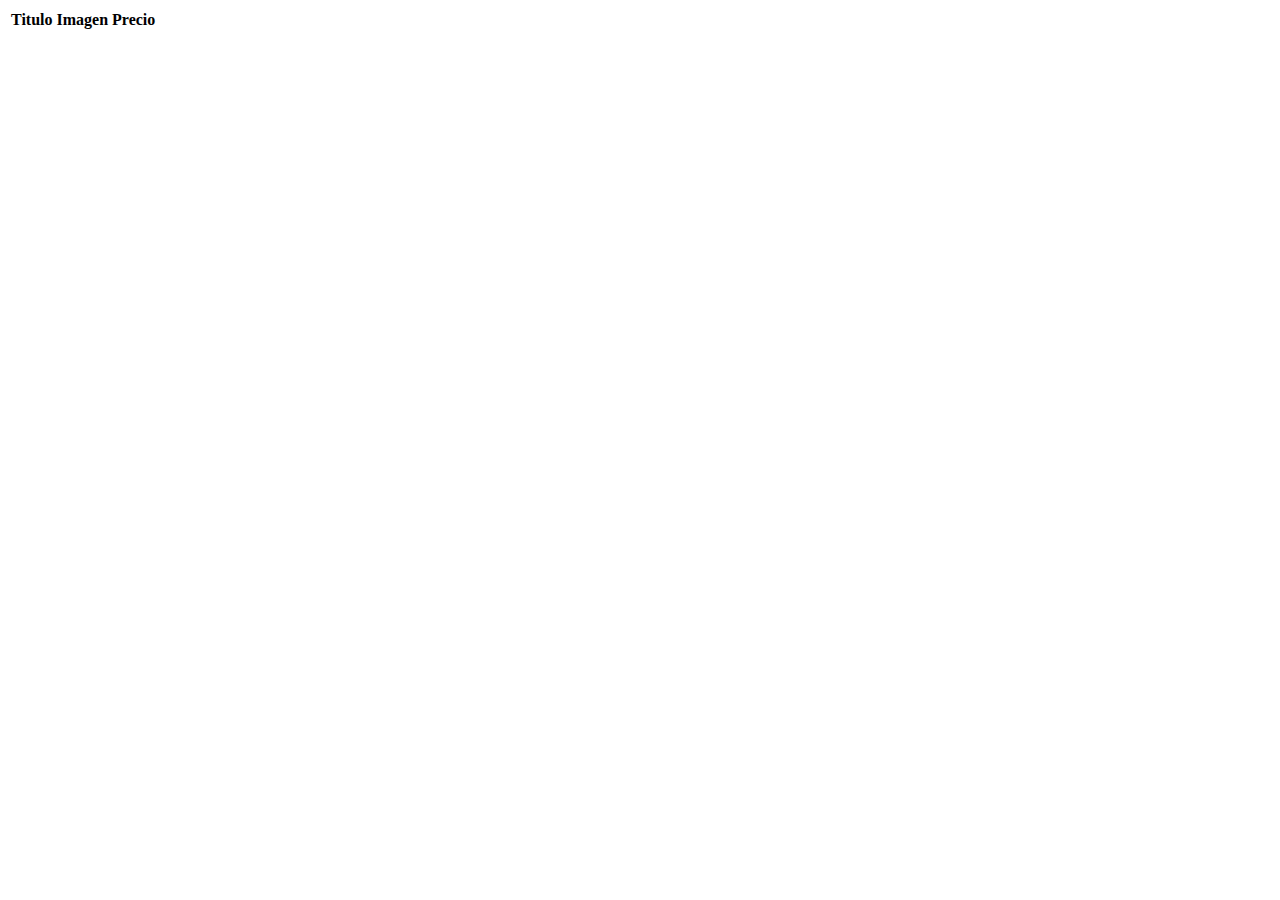
==== ProyectoWeb/index.html @ e08688aa "Proyecto web" ====
<!DOCTYPE html>
<html lang="en">
<head>
    <meta charset="UTF-8">
    <meta name="viewport" content="width=device-width, initial-scale=1.0">
    <title>Document</title>
</head>
<body>
    <table>
        <thead>
            <tr>
                <th>Titulo</th>
                <th>Imagen</th>
                <th>Precio</th>
            </tr>
        </thead>
        <tbody id="tabla-resultados">
            <!-- Los resultados se agregarán aquí dinámicamente desde JavaScript -->
        </tbody>
    </table>
    <script src="js/app.js"></script>
</body>
</html>
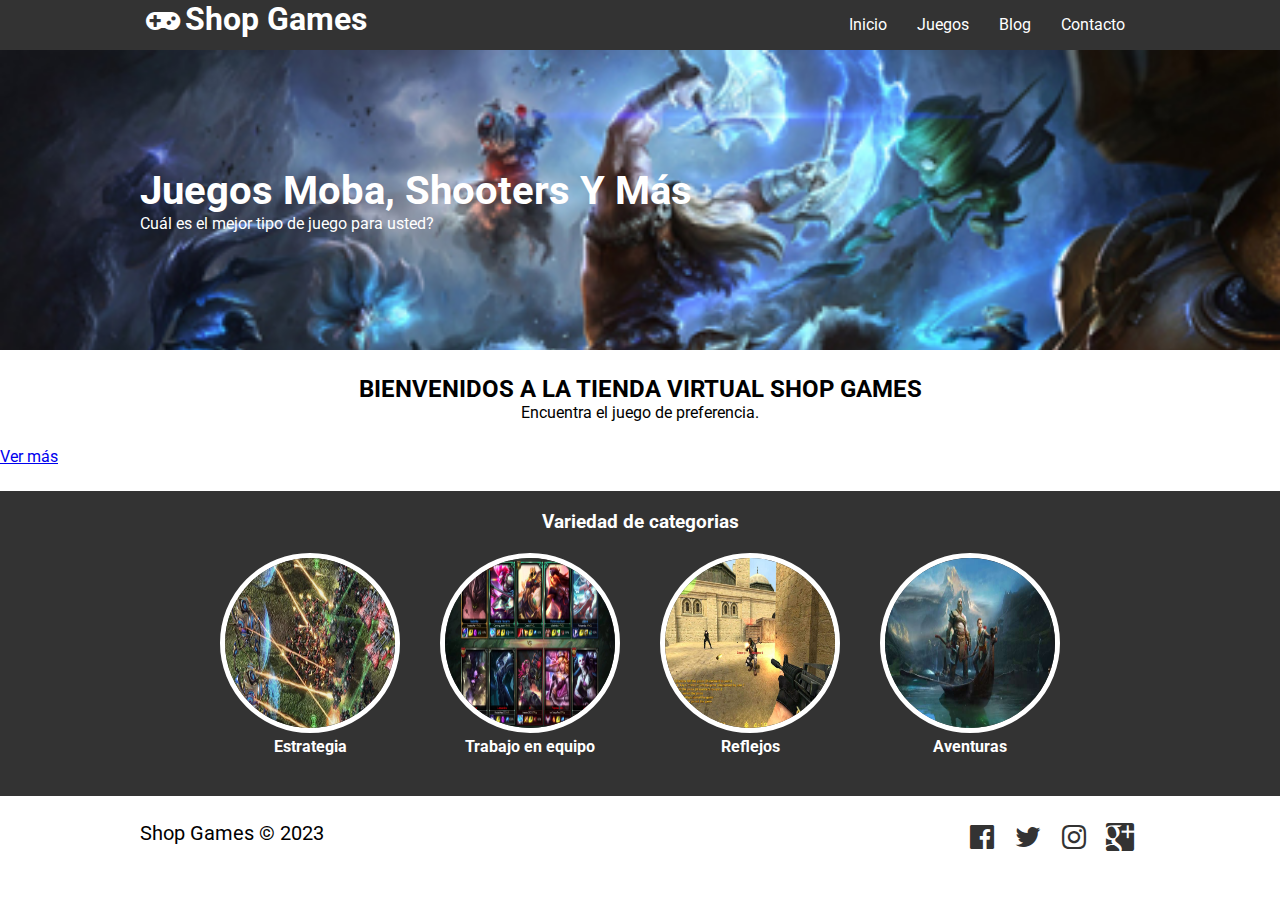
==== commit 4abfdeca: "Ejercicios JavaScript y avance proyecto" ====
--- a/ProyectoWeb/index.html
+++ b/ProyectoWeb/index.html
@@ -1,23 +1,97 @@
 <!DOCTYPE html>
-<html lang="en">
+<html>
+
 <head>
-    <meta charset="UTF-8">
-    <meta name="viewport" content="width=device-width, initial-scale=1.0">
-    <title>Document</title>
+    <meta charset="utf-8">
+    <meta http-equiv="X-UA-Compatible" content="IE=edge">
+    <title>My Games</title>
+    <meta name="description" content="Una guía interactiva de primeros pasos para Brackets.">
+    <link rel="stylesheet" href="css/fontello.css">
+    <link rel="stylesheet" href="css/estilo.css">
 </head>
+
 <body>
-    <table>
-        <thead>
-            <tr>
-                <th>Titulo</th>
-                <th>Imagen</th>
-                <th>Precio</th>
-            </tr>
-        </thead>
-        <tbody id="tabla-resultados">
-            <!-- Los resultados se agregarán aquí dinámicamente desde JavaScript -->
-        </tbody>
-    </table>
+    <header>
+
+        <div class="contenedor">
+            <h1 class="icon-gamepad">Shop Games </h1>
+            <input type="checkbox" id="menu-bar">
+            <label class="icon-menu" for="menu-bar"></label>
+
+            <nav class="menu">
+                <a href="">Inicio</a>
+                <a href="">Juegos</a>
+                <a href="">Blog</a>
+                <a href="">Contacto</a>
+
+
+            </nav>
+        </div>
+    </header>
+    <main>
+        <section id="banner">
+            <img src="img/banner.jpg">
+            <div class="contenedor">
+                <h2>Juegos Moba, Shooters Y Más</h2>
+                <p>Cuál es el mejor tipo de juego para usted?</p>
+               
+
+            </div>
+        </section>
+        <section id="bienvenidos">
+            <div class="contenedor">
+                <h2>BIENVENIDOS A LA TIENDA VIRTUAL SHOP GAMES</h2>
+                <p>Encuentra el juego de preferencia.</p>
+            </div>
+        </section>
+
+        <section id="blog">
+            <div class="contenedor">
+                <div id="resultados">
+                    <!-- Los resultados se agregarán aquí dinámicamente desde JavaScript -->
+                </div>
+
+            </div>
+
+
+            <a href="games.html">Ver más</a>
+        </section>
+        <section id="info">
+            <h3>Variedad de categorias</h3>
+            <div class="contenedor">
+                <div class="info-game">
+                    <img src="img/game1.jpg">
+                    <h4>Estrategia</h4>
+                </div>
+                <div class="info-game">
+                    <img src="img/game2.jpg">
+                    <h4>Trabajo en equipo</h4>
+                </div>
+                <div class="info-game">
+                    <img src="img/game3.jpg">
+                    <h4>Reflejos</h4>
+                </div>
+                <div class="info-game">
+                    <img src="img/game4.jpg">
+                    <h4>Aventuras</h4>
+                </div>
+
+            </div>
+        </section>
+
+    </main>
+    <footer>
+        <div class="contenedor">
+            <p class="copy">Shop Games &copy; 2023</p>
+            <div class="sociales">
+                <a class="icon-facebook-official"></a>
+                <a class="icon-twitter"></a>
+                <a class="icon-instagram"></a>
+                <a class="icon-googleplus-rect"></a>
+            </div>
+        </div>
+    </footer>
     <script src="js/app.js"></script>
 </body>
+
 </html>--- a/ProyectoWeb/css/fontello.css
+++ b/ProyectoWeb/css/fontello.css
@@ -0,0 +1,63 @@
+@font-face {
+  font-family: 'fontello';
+  src: url('../font/fontello.eot?48031291');
+  src: url('../font/fontello.eot?48031291#iefix') format('embedded-opentype'),
+       url('../font/fontello.woff2?48031291') format('woff2'),
+       url('../font/fontello.woff?48031291') format('woff'),
+       url('../font/fontello.ttf?48031291') format('truetype'),
+       url('../font/fontello.svg?48031291#fontello') format('svg');
+  font-weight: normal;
+  font-style: normal;
+}
+/* Chrome hack: SVG is rendered more smooth in Windozze. 100% magic, uncomment if you need it. */
+/* Note, that will break hinting! In other OS-es font will be not as sharp as it could be */
+/*
+@media screen and (-webkit-min-device-pixel-ratio:0) {
+  @font-face {
+    font-family: 'fontello';
+    src: url('../font/fontello.svg?48031291#fontello') format('svg');
+  }
+}
+*/
+ 
+ [class^="icon-"]:before, [class*=" icon-"]:before {
+  font-family: "fontello";
+  font-style: normal;
+  font-weight: normal;
+  speak: none;
+ 
+  display: inline-block;
+  text-decoration: inherit;
+  width: 1em;
+  margin-right: .2em;
+  text-align: center;
+  /* opacity: .8; */
+ 
+  /* For safety - reset parent styles, that can break glyph codes*/
+  font-variant: normal;
+  text-transform: none;
+ 
+  /* fix buttons height, for twitter bootstrap */
+  line-height: 1em;
+ 
+  /* Animation center compensation - margins should be symmetric */
+  /* remove if not needed */
+  margin-left: .2em;
+ 
+  /* you can be more comfortable with increased icons size */
+  /* font-size: 120%; */
+ 
+  /* Font smoothing. That was taken from TWBS */
+  -webkit-font-smoothing: antialiased;
+  -moz-osx-font-smoothing: grayscale;
+ 
+  /* Uncomment for 3D effect */
+  /* text-shadow: 1px 1px 1px rgba(127, 127, 127, 0.3); */
+}
+ 
+.icon-twitter:before { content: '\f099'; } /* '' */
+.icon-menu:before { content: '\f0c9'; } /* '' */
+.icon-gamepad:before { content: '\f11b'; } /* '' */
+.icon-instagram:before { content: '\f16d'; } /* '' */
+.icon-facebook-official:before { content: '\f230'; } /* '' */
+.icon-googleplus-rect:before { content: '\f309'; } /* '' */--- a/ProyectoWeb/css/estilo.css
+++ b/ProyectoWeb/css/estilo.css
@@ -0,0 +1,78 @@
+@import url('https://fonts.googleapis.com/css?family=Roboto');
+@import url(menu.css);
+@import url(banner.css);
+@import url(blog.css);
+@import url(info.css);
+*{
+    margin: 0;
+    padding: 0;
+    box-sizing: border-box;
+    
+    
+}
+body{
+    font-family: 'Roboto', sans-serif;
+}
+header{
+    width: 100%;
+    height: 50px;
+    background: #333;
+    color: #fff;
+    
+    position: fixed;
+    top: 0;
+    left: 0;
+    z-index: 100;
+}
+.contenedor{
+    width: 98%;
+    margin: auto;
+}
+h1{
+    float: left;
+}
+header .contenedor{
+    display: table;
+}
+section{
+    width: 100%;
+    margin-bottom: 25px;
+   
+}
+#bienvenidos{
+    text-align: center;
+}
+footer .contenedor{
+    display: flex;
+    flex-wrap: wrap;
+    justify-content: center;
+    padding-bottom: 25px;
+}
+.copy{
+    font-size: 20px;
+}
+.sociales{
+    width: 100%;
+    text-align: center;
+    font-size: 28px;
+    
+}
+.sociales a{
+    color: #333;
+    text-decoration: none;
+}
+@media(min-width:760px){
+    .sociales{
+        width: auto;
+    }
+    
+    footer .contenedor{
+        justify-content: space-between;
+    }
+}
+
+@media(min-width:1024px){
+    .contenedor{
+        width: 1000px;
+    }
+}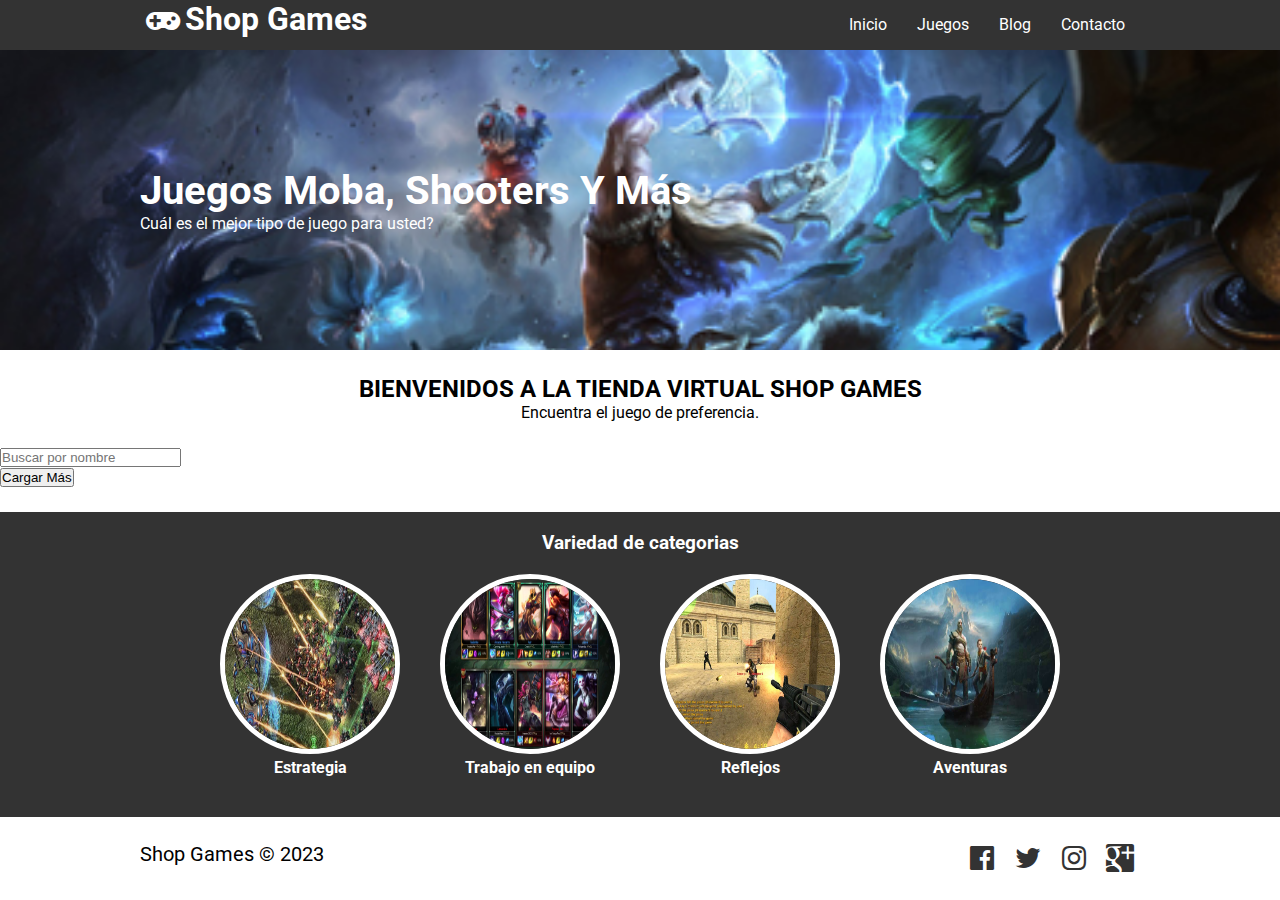
==== commit 7ab8a171: "avance proyecto" ====
--- a/ProyectoWeb/index.html
+++ b/ProyectoWeb/index.html
@@ -46,15 +46,19 @@
         </section>
 
         <section id="blog">
+            <input type="text" id="busqueda" placeholder="Buscar por nombre">
             <div class="contenedor">
-                <div id="resultados">
-                    <!-- Los resultados se agregarán aquí dinámicamente desde JavaScript -->
+                <div id="catalogo">
+                    <!-- Aquí se mostrarán los juegos -->
                 </div>
 
             </div>
+            <button id="cargar-mas">Cargar Más</button>
+
+            <button id="retroceder" style="display: none">Retroceder</button>
 
 
-            <a href="games.html">Ver más</a>
+            <!-- <a href="games.html">Ver más</a> -->
         </section>
         <section id="info">
             <h3>Variedad de categorias</h3>
@@ -91,7 +95,7 @@
             </div>
         </div>
     </footer>
-    <script src="js/app.js"></script>
+    <script src="js/script2.js"></script>
 </body>
 
 </html>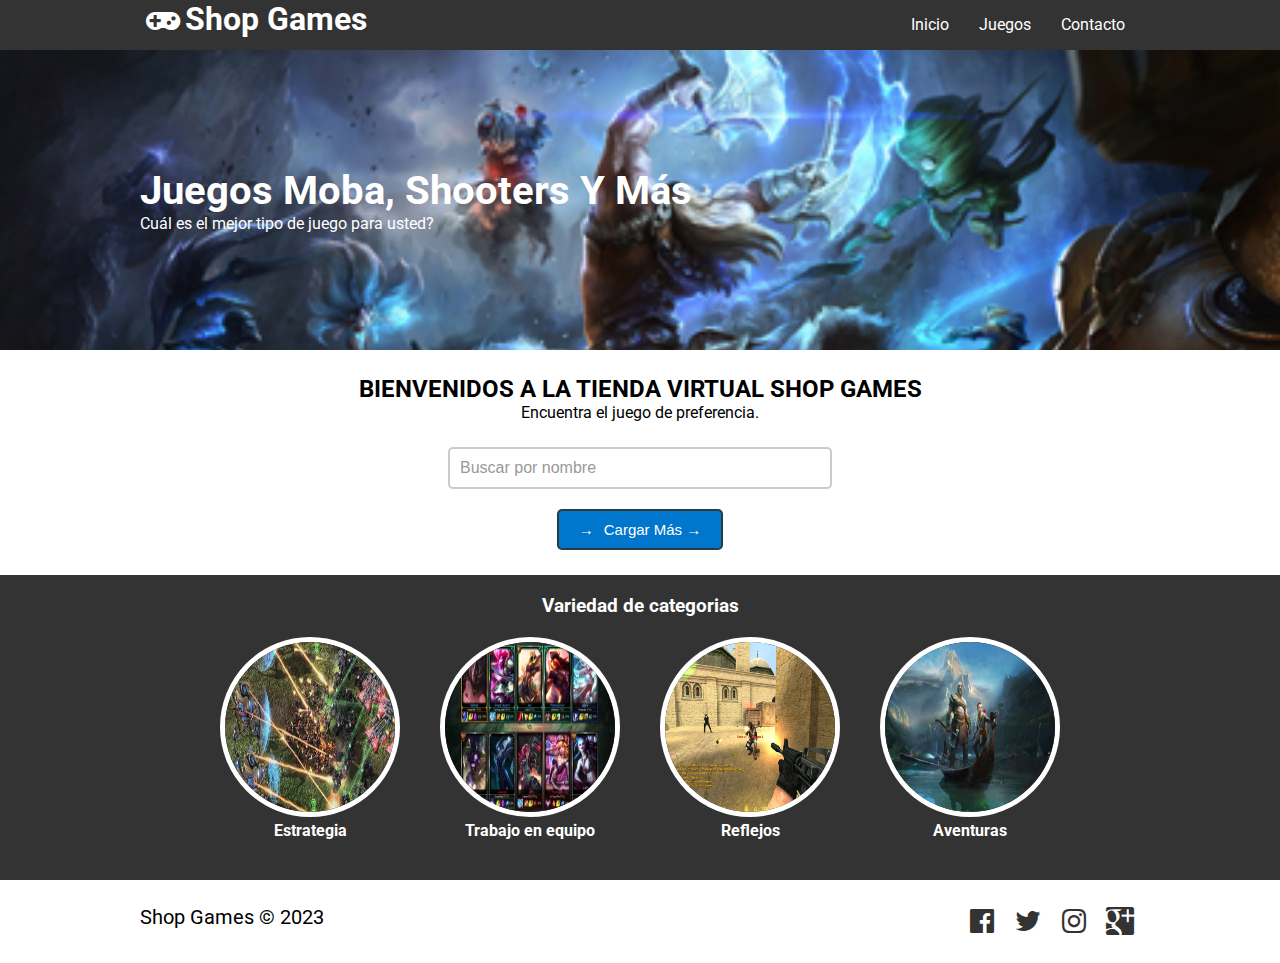
==== commit 5b8eb16e: "Fin Proyecto" ====
--- a/ProyectoWeb/index.html
+++ b/ProyectoWeb/index.html
@@ -19,10 +19,9 @@
             <label class="icon-menu" for="menu-bar"></label>
 
             <nav class="menu">
-                <a href="">Inicio</a>
-                <a href="">Juegos</a>
-                <a href="">Blog</a>
-                <a href="">Contacto</a>
+                <a href="index.html">Inicio</a>
+                <a href="index.html">Juegos</a>
+                <a href="#">Contacto</a>
 
 
             </nav>
@@ -53,12 +52,11 @@
                 </div>
 
             </div>
-            <button id="cargar-mas">Cargar Más</button>
-
-            <button id="retroceder" style="display: none">Retroceder</button>
-
-
-            <!-- <a href="games.html">Ver más</a> -->
+            <div class="buttons">
+                <button id="retroceder" class="arrow-button" style="display: none">&larr; Retroceder</button>
+                <button id="cargar-mas" class="arrow-button">Cargar Más &rarr;</button>
+            </div>
+            
         </section>
         <section id="info">
             <h3>Variedad de categorias</h3>
@@ -95,7 +93,7 @@
             </div>
         </div>
     </footer>
-    <script src="js/script2.js"></script>
+    <script src="js/script.js"></script>
 </body>
 
 </html>--- a/ProyectoWeb/css/estilo.css
+++ b/ProyectoWeb/css/estilo.css
@@ -61,6 +61,53 @@
     color: #333;
     text-decoration: none;
 }
+
+.card {
+    border: 1px solid #ccc;
+    border-radius: 10px;
+    box-shadow: 0 0 10px rgba(0, 0, 0, 0.2);
+    padding: 20px;
+    margin: 20px;
+    text-align: center;
+    width: 300px;
+    display: inline-block;
+    background-color: #f9f9f9;
+}
+
+.card img {
+    max-width: 100%;
+    border-radius: 10px;
+}
+
+.description {
+    font-size: 16px;
+    text-align: left;
+}
+
+.price {
+    font-size: 18px;
+    color: #0077cc;
+    margin-top: 10px;
+}
+
+.buy-button {
+    display: inline-block;
+    padding: 10px 20px;
+    background-color: #4CAF50;
+    color: #fff;
+    border: none;
+    border-radius: 5px;
+    text-decoration: none;
+    font-size: 16px;
+    margin-top: 10px;
+}
+
+.buy-button:hover {
+    background-color: #0055aa;
+}
+hr{
+    margin: 20px;
+}
 @media(min-width:760px){
     .sociales{
         width: auto;
